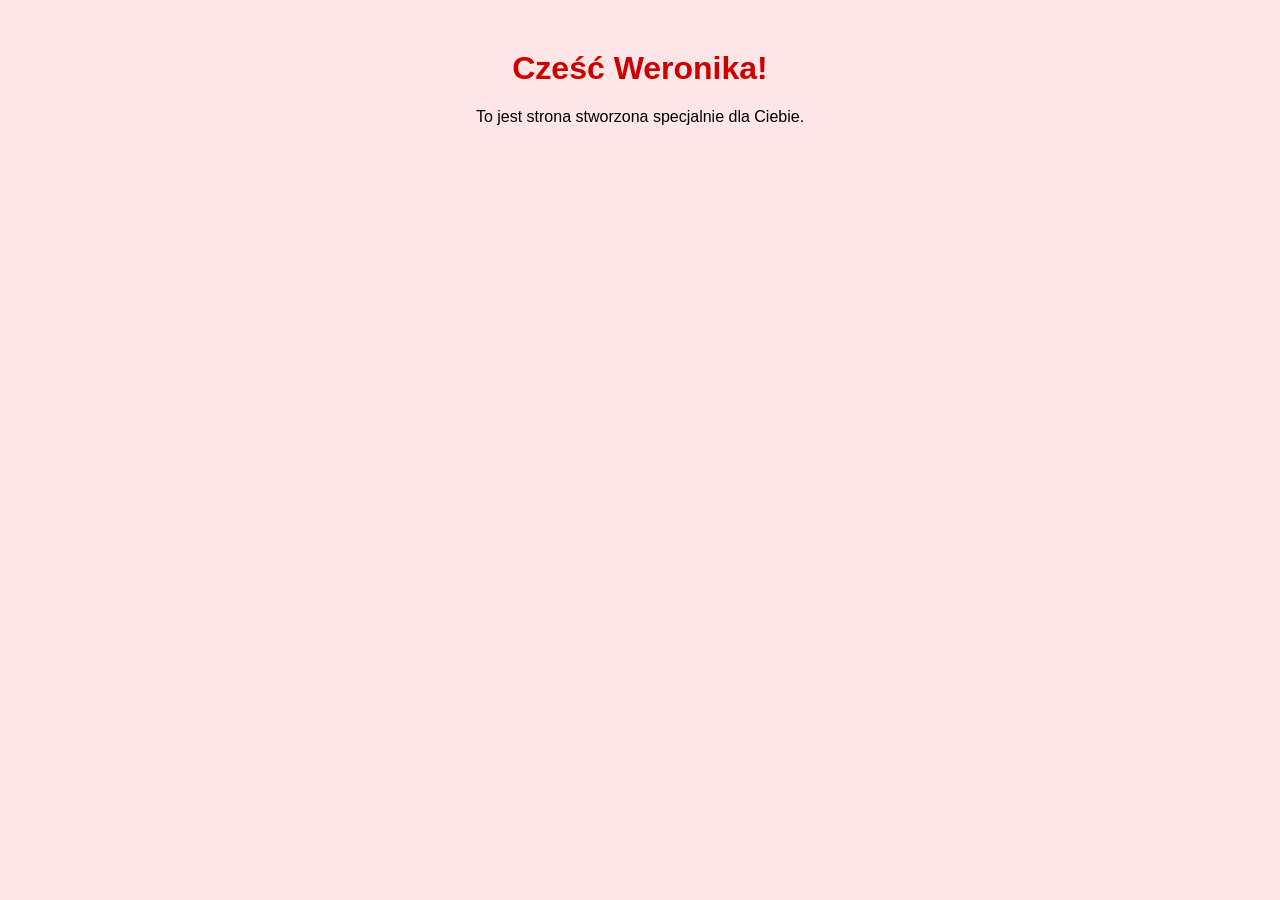
==== index.html @ b0046755 "ierwsza wersja strony dla Weroniki" ====
<!DOCTYPE html>
<html lang="pl">
<head>
    <meta charset="UTF-8">
    <title>Dla Weroniki ❤️</title>
    <style>
        body {
            font-family: Arial, sans-serif;
            text-align: center;
            background-color: #ffe6e6;
            margin-top: 50px;
        }
        h1 {
            color: #cc0000;
        }
    </style>
</head>
<body>
    <h1>Cześć Weronika!</h1>
    <p>To jest strona stworzona specjalnie dla Ciebie.</p>
</body>
</html>
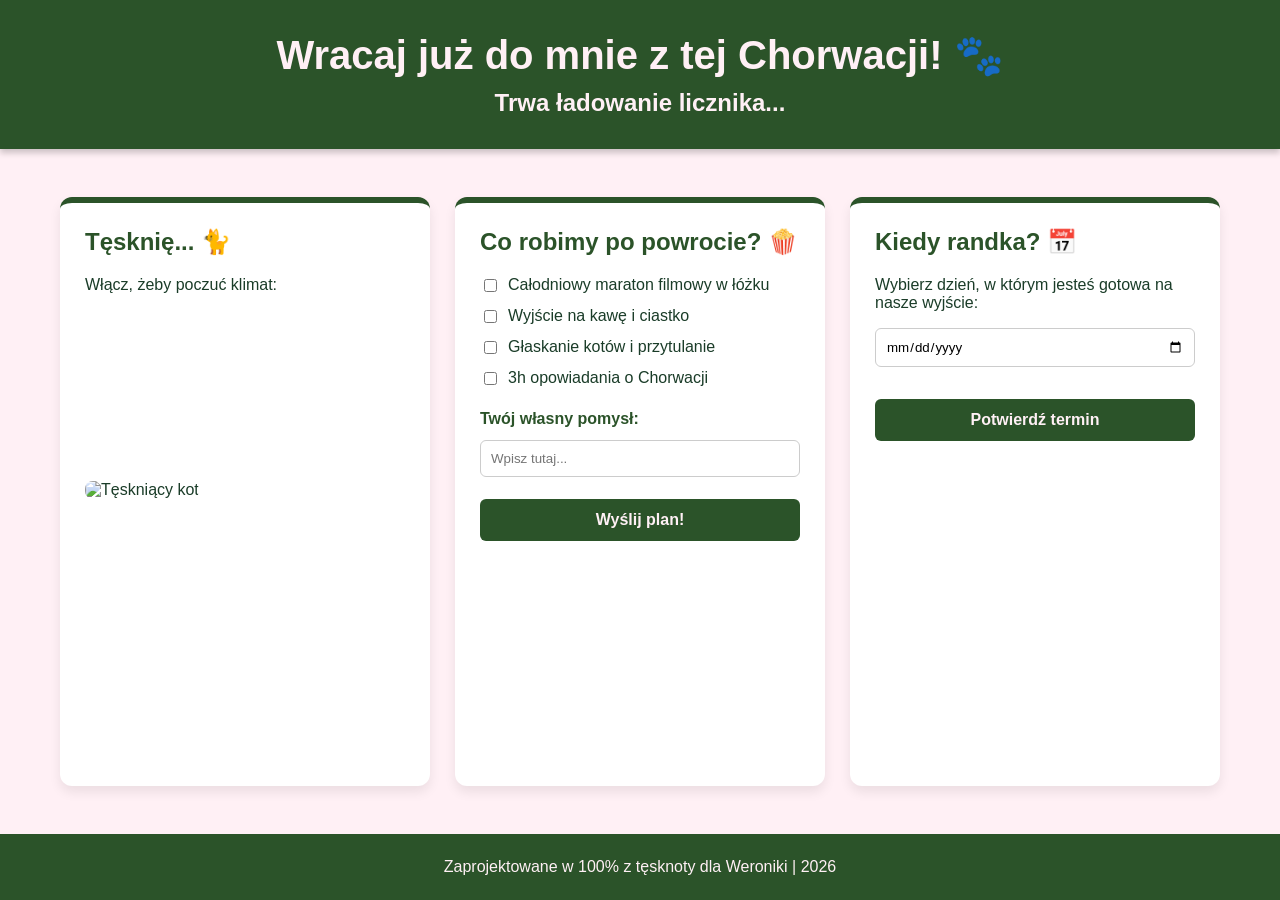
==== commit 86a9b33c: "druga wersja strony" ====
--- a/index.html
+++ b/index.html
@@ -2,21 +2,187 @@
 <html lang="pl">
 <head>
     <meta charset="UTF-8">
+    <meta name="viewport" content="width=device-width, initial-scale=1.0">
     <title>Dla Weroniki ❤️</title>
     <style>
+        /* Styl ogólny strony */
         body {
-            font-family: Arial, sans-serif;
+            font-family: 'Segoe UI', Tahoma, Geneva, Verdana, sans-serif;
+            background-color: #fff0f5; /* Delikatny, pastelowy róż */
+            color: #1a3c28; /* Ciemna zieleń dla tekstu */
+            margin: 0;
+            padding: 0;
+            display: flex;
+            flex-direction: column;
+            min-height: 100vh;
+        }
+
+        /* Nagłówek (Header) */
+        header {
+            background-color: #2b5329; /* Butelkowa zieleń */
+            color: #fff0f5;
             text-align: center;
-            background-color: #ffe6e6;
-            margin-top: 50px;
+            padding: 2rem;
+            box-shadow: 0 4px 6px rgba(0,0,0,0.2);
         }
-        h1 {
-            color: #cc0000;
+        h1 { margin: 0; font-size: 2.5rem; }
+        #countdown { font-size: 1.5rem; margin-top: 10px; font-weight: bold; }
+        
+        /* Kontener na 3 kolumny */
+        main {
+            display: flex;
+            flex-wrap: wrap; /* Pozwala kolumnom zejść niżej na telefonach */
+            justify-content: center;
+            gap: 25px;
+            padding: 3rem 1rem;
+            flex: 1;
+        }
+        
+        /* Wygląd pojedynczej kolumny (Section) */
+        section {
+            background-color: white;
+            border-top: 6px solid #2b5329; /* Akcent z butelkowej zieleni */
+            border-radius: 12px;
+            padding: 25px;
+            width: 320px;
+            box-shadow: 0 6px 12px rgba(0,0,0,0.08);
+        }
+        h2 { color: #2b5329; font-size: 1.5rem; margin-top: 0;}
+        
+        /* Grafika i formularze */
+        .cat-gif {
+            width: 100%;
+            border-radius: 8px;
+            margin-top: 15px;
+        }
+        form { display: flex; flex-direction: column; gap: 12px; }
+        .checkbox-group { display: flex; align-items: center; gap: 8px; }
+        
+        input[type="text"], input[type="date"] {
+            padding: 10px;
+            border: 1px solid #ccc;
+            border-radius: 6px;
+            font-family: inherit;
+        }
+        
+        button {
+            background-color: #2b5329;
+            color: #fff0f5;
+            border: none;
+            padding: 12px;
+            border-radius: 6px;
+            cursor: pointer;
+            font-weight: bold;
+            font-size: 1rem;
+            transition: background-color 0.3s;
+            margin-top: 10px;
+        }
+        button:hover { background-color: #1e3a1d; } /* Ciemniejsza zieleń po najechaniu */
+        
+        /* Stopka (Footer) */
+        footer {
+            text-align: center;
+            padding: 1.5rem;
+            background-color: #2b5329;
+            color: #fff0f5;
+            margin-top: auto;
         }
     </style>
 </head>
 <body>
-    <h1>Cześć Weronika!</h1>
-    <p>To jest strona stworzona specjalnie dla Ciebie.</p>
+
+<!-- WSTĘP -->
+<header>
+    <h1>Wracaj już do mnie z tej Chorwacji! 🐾</h1>
+    <div id="countdown">Trwa ładowanie licznika...</div>
+</header>
+
+<!-- GŁÓWNA TREŚĆ -->
+<main>
+    
+    <!-- Kolumna 1: Piosenka i Koty -->
+    <section>
+        <h2>Tęsknię... 🐈</h2>
+        <p>Włącz, żeby poczuć klimat:</p>
+        
+        <!-- Odtwarzacz Spotify (Przykład, działa od razu!) -->
+        <iframe style="border-radius:12px" src="https://open.spotify.com/embed/track/3Zwu2K0Qa5sT6teCCHPShP?utm_source=generator" width="100%" height="152" frameBorder="0" allowfullscreen="" allow="autoplay; clipboard-write; encrypted-media; fullscreen; picture-in-picture" loading="lazy"></iframe>
+        
+        <!-- GIF z kotem -->
+        <img src="https://media.giphy.com/media/VbnUQpnihPSIgIXuZv/giphy.gif" alt="Tęskniący kot" class="cat-gif">
+    </section>
+
+    <!-- Kolumna 2: Formularz planów -->
+    <section>
+        <h2>Co robimy po powrocie? 🍿</h2>
+        <form>
+            <div class="checkbox-group">
+                <input type="checkbox" id="opcja1">
+                <label for="opcja1">Całodniowy maraton filmowy w łóżku</label>
+            </div>
+            <div class="checkbox-group">
+                <input type="checkbox" id="opcja2">
+                <label for="opcja2">Wyjście na kawę i ciastko</label>
+            </div>
+            <div class="checkbox-group">
+                <input type="checkbox" id="opcja3">
+                <label for="opcja3">Głaskanie kotów i przytulanie</label>
+            </div>
+            <div class="checkbox-group">
+                <input type="checkbox" id="opcja4">
+                <label for="opcja4">3h opowiadania o Chorwacji</label>
+            </div>
+            
+            <label for="custom" style="margin-top: 10px; font-weight:bold; color: #2b5329;">Twój własny pomysł:</label>
+            <input type="text" id="custom" placeholder="Wpisz tutaj...">
+            
+            <button type="button" onclick="alert('Plany zostały zaakceptowane! ❤️')">Wyślij plan!</button>
+        </form>
+    </section>
+
+    <!-- Kolumna 3: Kalendarz -->
+    <section>
+        <h2>Kiedy randka? 📅</h2>
+        <p>Wybierz dzień, w którym jesteś gotowa na nasze wyjście:</p>
+        <form>
+            <input type="date" id="randka" style="width: 100%; box-sizing: border-box; margin-bottom: 10px;">
+            <button type="button" onclick="alert('Zapisane w moim kalendarzu! 🥰')">Potwierdź termin</button>
+        </form>
+    </section>
+    
+</main>
+
+<!-- STOPKA -->
+<footer>
+    Zaprojektowane w 100% z tęsknoty dla Weroniki | 2026
+</footer>
+
+<!-- SKRYPT DO ODLICZANIA CZASU -->
+<script>
+    // Ustawienie daty powrotu: 15 lipca 2026, godzina 12:00 (możesz zmienić godzinę)
+    const returnDate = new Date("Jul 15, 2026 12:00:00").getTime();
+
+    // Funkcja aktualizująca odliczanie co sekundę
+    const timer = setInterval(function() {
+        const now = new Date().getTime();
+        const distance = returnDate - now;
+
+        // Obliczenia matematyczne dla dni, godzin, minut i sekund
+        const days = Math.floor(distance / (1000 * 60 * 60 * 24));
+        const hours = Math.floor((distance % (1000 * 60 * 60 * 24)) / (1000 * 60 * 60));
+        const minutes = Math.floor((distance % (1000 * 60 * 60)) / (1000 * 60));
+        const seconds = Math.floor((distance % (1000 * 60)) / 1000);
+
+        // Jeśli czas minął
+        if (distance < 0) {
+            clearInterval(timer);
+            document.getElementById("countdown").innerHTML = "Weronika jest już w domu! 🎉";
+        } else {
+            // Wypisanie wyniku na ekranie
+            document.getElementById("countdown").innerHTML = "Do powrotu: " + days + " dni " + hours + " godz " + minutes + " min " + seconds + " sek";
+        }
+    }, 1000);
+</script>
+
 </body>
 </html>
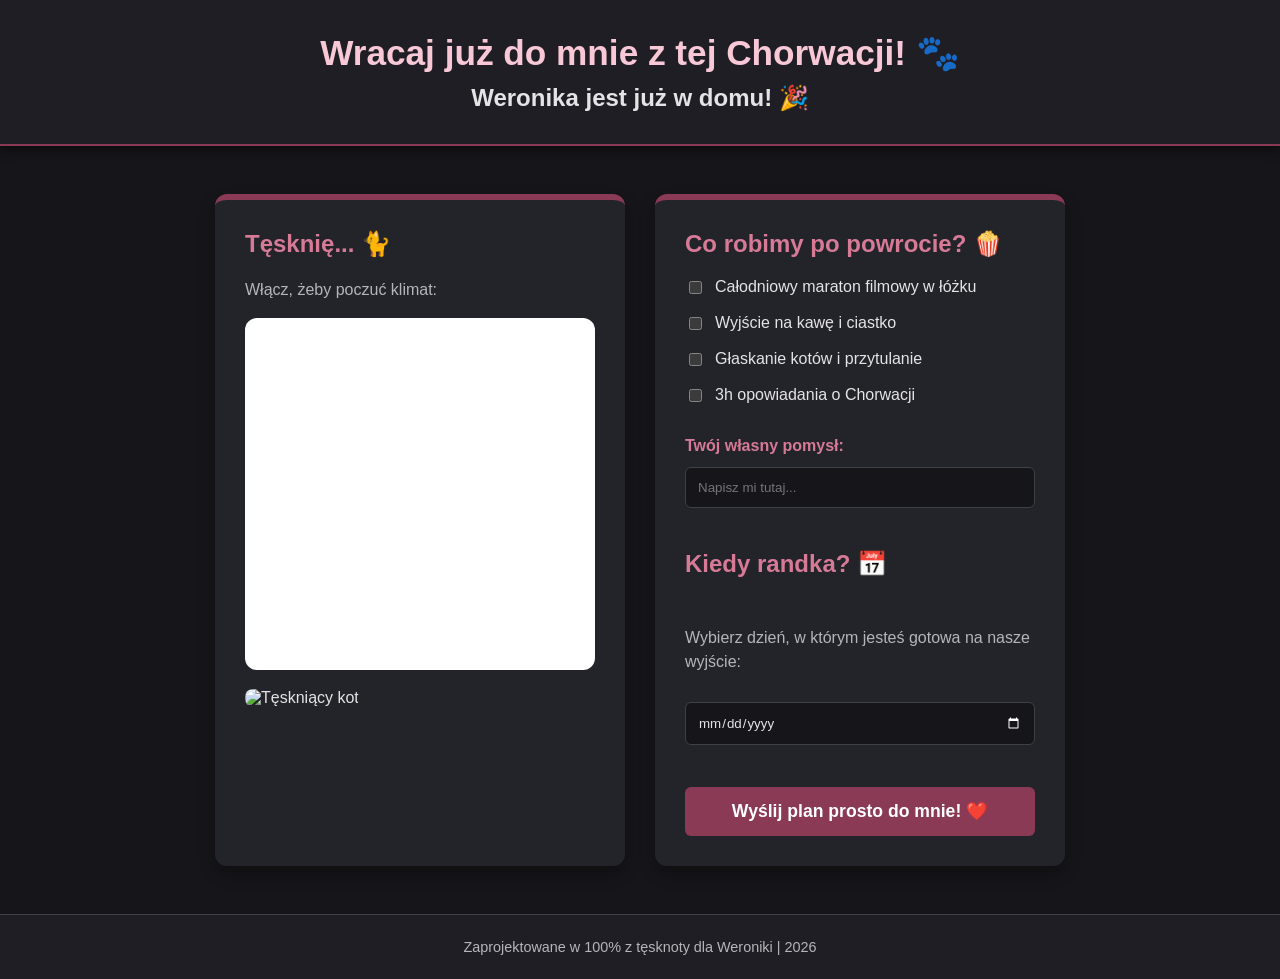
==== commit a291c6f2: "trzecia wersja strony" ====
--- a/index.html
+++ b/index.html
@@ -4,185 +4,69 @@
     <meta charset="UTF-8">
     <meta name="viewport" content="width=device-width, initial-scale=1.0">
     <title>Dla Weroniki ❤️</title>
-    <style>
-        /* Styl ogólny strony */
-        body {
-            font-family: 'Segoe UI', Tahoma, Geneva, Verdana, sans-serif;
-            background-color: #fff0f5; /* Delikatny, pastelowy róż */
-            color: #1a3c28; /* Ciemna zieleń dla tekstu */
-            margin: 0;
-            padding: 0;
-            display: flex;
-            flex-direction: column;
-            min-height: 100vh;
-        }
-
-        /* Nagłówek (Header) */
-        header {
-            background-color: #2b5329; /* Butelkowa zieleń */
-            color: #fff0f5;
-            text-align: center;
-            padding: 2rem;
-            box-shadow: 0 4px 6px rgba(0,0,0,0.2);
-        }
-        h1 { margin: 0; font-size: 2.5rem; }
-        #countdown { font-size: 1.5rem; margin-top: 10px; font-weight: bold; }
-        
-        /* Kontener na 3 kolumny */
-        main {
-            display: flex;
-            flex-wrap: wrap; /* Pozwala kolumnom zejść niżej na telefonach */
-            justify-content: center;
-            gap: 25px;
-            padding: 3rem 1rem;
-            flex: 1;
-        }
-        
-        /* Wygląd pojedynczej kolumny (Section) */
-        section {
-            background-color: white;
-            border-top: 6px solid #2b5329; /* Akcent z butelkowej zieleni */
-            border-radius: 12px;
-            padding: 25px;
-            width: 320px;
-            box-shadow: 0 6px 12px rgba(0,0,0,0.08);
-        }
-        h2 { color: #2b5329; font-size: 1.5rem; margin-top: 0;}
-        
-        /* Grafika i formularze */
-        .cat-gif {
-            width: 100%;
-            border-radius: 8px;
-            margin-top: 15px;
-        }
-        form { display: flex; flex-direction: column; gap: 12px; }
-        .checkbox-group { display: flex; align-items: center; gap: 8px; }
-        
-        input[type="text"], input[type="date"] {
-            padding: 10px;
-            border: 1px solid #ccc;
-            border-radius: 6px;
-            font-family: inherit;
-        }
-        
-        button {
-            background-color: #2b5329;
-            color: #fff0f5;
-            border: none;
-            padding: 12px;
-            border-radius: 6px;
-            cursor: pointer;
-            font-weight: bold;
-            font-size: 1rem;
-            transition: background-color 0.3s;
-            margin-top: 10px;
-        }
-        button:hover { background-color: #1e3a1d; } /* Ciemniejsza zieleń po najechaniu */
-        
-        /* Stopka (Footer) */
-        footer {
-            text-align: center;
-            padding: 1.5rem;
-            background-color: #2b5329;
-            color: #fff0f5;
-            margin-top: auto;
-        }
-    </style>
+    <link rel="stylesheet" href="style.css">
 </head>
 <body>
 
-<!-- WSTĘP -->
 <header>
     <h1>Wracaj już do mnie z tej Chorwacji! 🐾</h1>
     <div id="countdown">Trwa ładowanie licznika...</div>
 </header>
 
-<!-- GŁÓWNA TREŚĆ -->
 <main>
     
     <!-- Kolumna 1: Piosenka i Koty -->
-    <section>
+    <section class="card">
         <h2>Tęsknię... 🐈</h2>
         <p>Włącz, żeby poczuć klimat:</p>
-        
-        <!-- Odtwarzacz Spotify (Przykład, działa od razu!) -->
-        <iframe style="border-radius:12px" src="https://open.spotify.com/embed/track/3Zwu2K0Qa5sT6teCCHPShP?utm_source=generator" width="100%" height="152" frameBorder="0" allowfullscreen="" allow="autoplay; clipboard-write; encrypted-media; fullscreen; picture-in-picture" loading="lazy"></iframe>
-        
-        <!-- GIF z kotem -->
+        <iframe data-testid="embed-iframe" style="border-radius:12px" src="https://open.spotify.com/embed/track/0q6LuUqGLUiCPP1cbdwFs3?utm_source=generator&theme=0&si=2afd0f6986344c82" width="100%" height="352" frameBorder="0" allowfullscreen="" allow="autoplay; clipboard-write; encrypted-media; fullscreen; picture-in-picture" loading="lazy"></iframe>
         <img src="https://media.giphy.com/media/VbnUQpnihPSIgIXuZv/giphy.gif" alt="Tęskniący kot" class="cat-gif">
     </section>
 
-    <!-- Kolumna 2: Formularz planów -->
-    <section>
+    <!-- Kolumna 2: POŁĄCZONY FORMULARZ I KALENDARZ -->
+    <section class="card form-column">
         <h2>Co robimy po powrocie? 🍿</h2>
-        <form>
+        
+        <!-- Dodaliśmy id="randka-form", żeby obsłużyć to skryptem w tle -->
+        <form id="randka-form" action="https://formspree.io/f/mgojdwrv" method="POST">
+            
             <div class="checkbox-group">
-                <input type="checkbox" id="opcja1">
+                <input type="checkbox" id="opcja1" name="Wybrane plany" value="Maraton filmowy">
                 <label for="opcja1">Całodniowy maraton filmowy w łóżku</label>
             </div>
             <div class="checkbox-group">
-                <input type="checkbox" id="opcja2">
+                <input type="checkbox" id="opcja2" name="Wybrane plany" value="Kawa i ciastko">
                 <label for="opcja2">Wyjście na kawę i ciastko</label>
             </div>
             <div class="checkbox-group">
-                <input type="checkbox" id="opcja3">
+                <input type="checkbox" id="opcja3" name="Wybrane plany" value="Głaskanie kotów">
                 <label for="opcja3">Głaskanie kotów i przytulanie</label>
             </div>
             <div class="checkbox-group">
-                <input type="checkbox" id="opcja4">
+                <input type="checkbox" id="opcja4" name="Wybrane plany" value="Opowiadanie o Chorwacji">
                 <label for="opcja4">3h opowiadania o Chorwacji</label>
             </div>
             
-            <label for="custom" style="margin-top: 10px; font-weight:bold; color: #2b5329;">Twój własny pomysł:</label>
-            <input type="text" id="custom" placeholder="Wpisz tutaj...">
+            <label for="custom" class="form-label">Twój własny pomysł:</label>
+            <input type="text" id="custom" name="Własny pomysł" placeholder="Napisz mi tutaj...">
             
-            <button type="button" onclick="alert('Plany zostały zaakceptowane! ❤️')">Wyślij plan!</button>
-        </form>
-    </section>
-
-    <!-- Kolumna 3: Kalendarz -->
-    <section>
-        <h2>Kiedy randka? 📅</h2>
-        <p>Wybierz dzień, w którym jesteś gotowa na nasze wyjście:</p>
-        <form>
-            <input type="date" id="randka" style="width: 100%; box-sizing: border-box; margin-bottom: 10px;">
-            <button type="button" onclick="alert('Zapisane w moim kalendarzu! 🥰')">Potwierdź termin</button>
+            <!-- Sekcja Kalendarza w tym samym formularzu -->
+            <h2 style="margin-top: 30px;">Kiedy randka? 📅</h2>
+            <p>Wybierz dzień, w którym jesteś gotowa na nasze wyjście:</p>
+            
+            <input type="date" id="randka" name="Wybrana data randki" style="width: 100%; box-sizing: border-box; margin-bottom: 20px;" required>
+            
+            <button type="submit">Wyślij plan prosto do mnie! ❤️</button>
         </form>
     </section>
     
 </main>
 
-<!-- STOPKA -->
 <footer>
     Zaprojektowane w 100% z tęsknoty dla Weroniki | 2026
 </footer>
 
-<!-- SKRYPT DO ODLICZANIA CZASU -->
-<script>
-    // Ustawienie daty powrotu: 15 lipca 2026, godzina 12:00 (możesz zmienić godzinę)
-    const returnDate = new Date("Jul 15, 2026 12:00:00").getTime();
-
-    // Funkcja aktualizująca odliczanie co sekundę
-    const timer = setInterval(function() {
-        const now = new Date().getTime();
-        const distance = returnDate - now;
-
-        // Obliczenia matematyczne dla dni, godzin, minut i sekund
-        const days = Math.floor(distance / (1000 * 60 * 60 * 24));
-        const hours = Math.floor((distance % (1000 * 60 * 60 * 24)) / (1000 * 60 * 60));
-        const minutes = Math.floor((distance % (1000 * 60 * 60)) / (1000 * 60));
-        const seconds = Math.floor((distance % (1000 * 60)) / 1000);
-
-        // Jeśli czas minął
-        if (distance < 0) {
-            clearInterval(timer);
-            document.getElementById("countdown").innerHTML = "Weronika jest już w domu! 🎉";
-        } else {
-            // Wypisanie wyniku na ekranie
-            document.getElementById("countdown").innerHTML = "Do powrotu: " + days + " dni " + hours + " godz " + minutes + " min " + seconds + " sek";
-        }
-    }, 1000);
-</script>
+<script src="script.js"></script>
 
 </body>
 </html>
--- a/style.css
+++ b/style.css
@@ -0,0 +1,97 @@
+/* Styl ogólny strony - Ciemny motyw */
+body {
+    font-family: 'Segoe UI', Tahoma, Geneva, Verdana, sans-serif;
+    background-color: #16161a; /* Bardzo ciemny szary/grafit */
+    color: #e4e4e6; /* Jasnoszary tekst, żeby nie raził po oczach jak czysty biały */
+    margin: 0;
+    padding: 0;
+    display: flex;
+    flex-direction: column;
+    min-height: 100vh;
+    color-scheme: dark; /* Wymusza ciemny wygląd kalendarza */
+}
+
+/* Nagłówek (Header) */
+header {
+    background-color: #1e1e24; 
+    color: #f8c8d6; /* Delikatny różowy tekst */
+    text-align: center;
+    padding: 2rem;
+    border-bottom: 2px solid #8a3a54; /* Akcent w kolorze zgaszonego różu/rubinu */
+    box-shadow: 0 4px 10px rgba(0,0,0,0.5);
+}
+h1 { margin: 0; font-size: 2.2rem; }
+#countdown { font-size: 1.5rem; margin-top: 10px; font-weight: bold; color: #e4e4e6; }
+
+/* Kontener główny */
+main {
+    display: flex;
+    flex-wrap: wrap; 
+    justify-content: center;
+    gap: 30px;
+    padding: 3rem 1rem;
+    flex: 1;
+}
+
+/* Wygląd kart */
+.card {
+    background-color: #23232a; /* Odrobinę jaśniejsze tło dla kart */
+    border-top: 6px solid #8a3a54; /* Akcent - rubinowy róż */
+    border-radius: 12px;
+    padding: 30px;
+    width: 350px;
+    box-shadow: 0 8px 16px rgba(0,0,0,0.3);
+}
+h2 { color: #d67a96; font-size: 1.5rem; margin-top: 0;} /* Jasniejszy róż dla nagłówków */
+p { color: #b5b5ba; line-height: 1.5; }
+
+/* Formularze i elementy interaktywne */
+.cat-gif {
+    width: 100%;
+    border-radius: 8px;
+    margin-top: 15px;
+}
+form { display: flex; flex-direction: column; gap: 12px; }
+.checkbox-group { display: flex; align-items: center; gap: 10px; margin-bottom: 5px; }
+
+.form-label { margin-top: 15px; font-weight:bold; color: #d67a96; }
+
+input[type="text"], input[type="date"] {
+    background-color: #16161a;
+    color: #e4e4e6;
+    padding: 12px;
+    border: 1px solid #3f3f46;
+    border-radius: 6px;
+    font-family: inherit;
+    transition: border-color 0.3s;
+}
+input[type="text"]:focus, input[type="date"]:focus {
+    outline: none;
+    border-color: #8a3a54;
+}
+
+button {
+    background-color: #8a3a54; /* Zgaszony róż / rubin */
+    color: #fff;
+    border: none;
+    padding: 14px;
+    border-radius: 6px;
+    cursor: pointer;
+    font-weight: bold;
+    font-size: 1.1rem;
+    transition: background-color 0.3s, transform 0.1s;
+    margin-top: 10px;
+}
+button:hover { background-color: #702f44; }
+button:active { transform: scale(0.98); }
+
+/* Stopka (Footer) */
+footer {
+    text-align: center;
+    padding: 1.5rem;
+    background-color: #1e1e24;
+    color: #b5b5ba;
+    margin-top: auto;
+    font-size: 0.9rem;
+    border-top: 1px solid #3f3f46;
+}
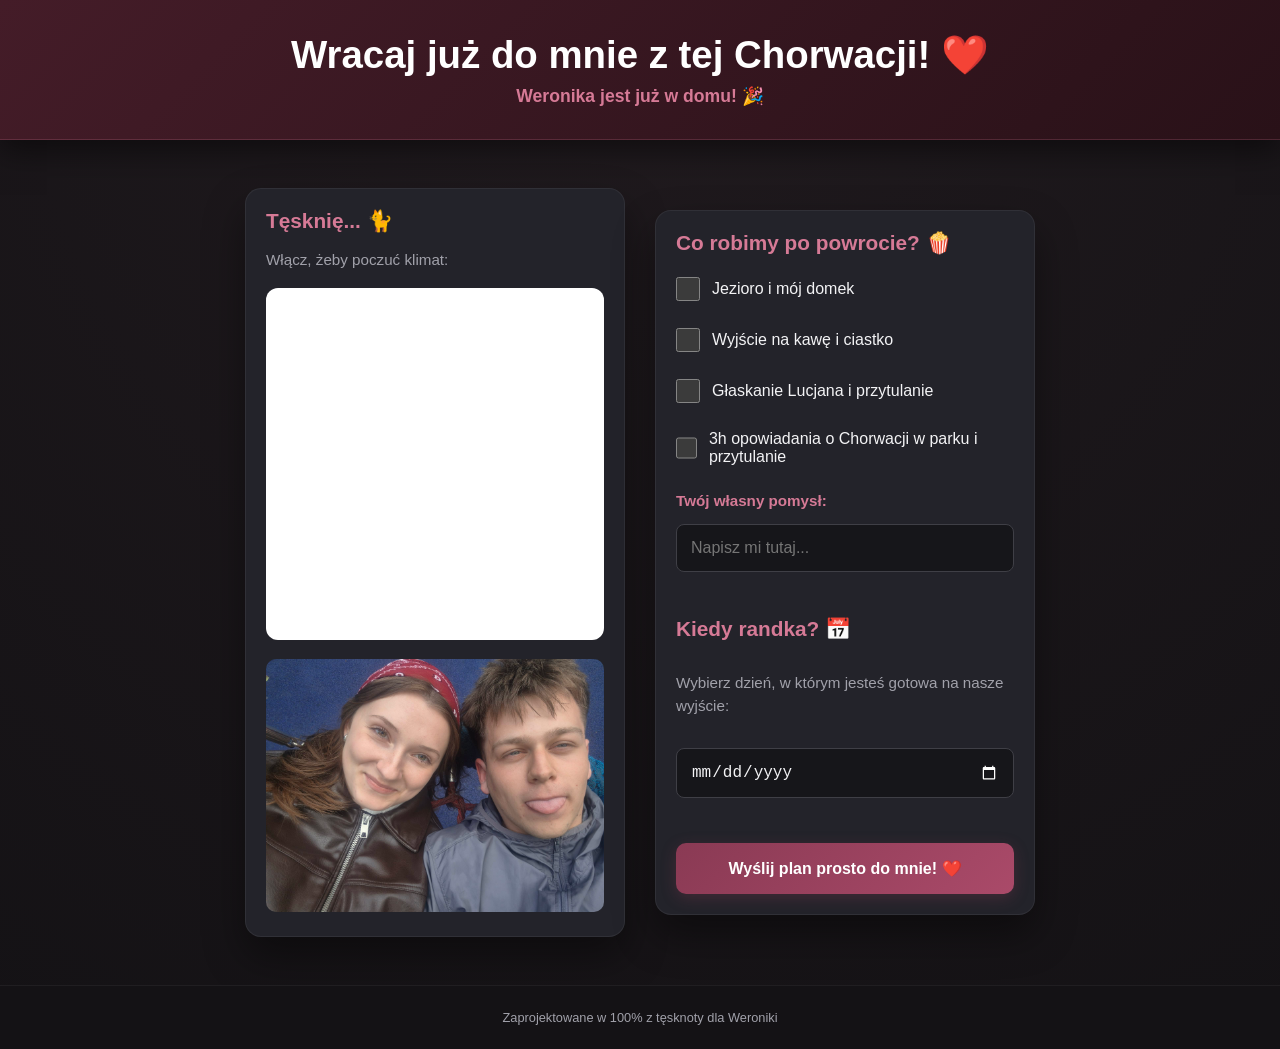
==== commit 12bbd1f4: "drobne poprawki" ====
--- a/index.html
+++ b/index.html
@@ -9,48 +9,44 @@
 <body>
 
 <header>
-    <h1>Wracaj już do mnie z tej Chorwacji! 🐾</h1>
+    <h1>Wracaj już do mnie z tej Chorwacji! ❤️</h1>
     <div id="countdown">Trwa ładowanie licznika...</div>
 </header>
 
 <main>
     
-    <!-- Kolumna 1: Piosenka i Koty -->
     <section class="card">
         <h2>Tęsknię... 🐈</h2>
         <p>Włącz, żeby poczuć klimat:</p>
         <iframe data-testid="embed-iframe" style="border-radius:12px" src="https://open.spotify.com/embed/track/0q6LuUqGLUiCPP1cbdwFs3?utm_source=generator&theme=0&si=2afd0f6986344c82" width="100%" height="352" frameBorder="0" allowfullscreen="" allow="autoplay; clipboard-write; encrypted-media; fullscreen; picture-in-picture" loading="lazy"></iframe>
-        <img src="https://media.giphy.com/media/VbnUQpnihPSIgIXuZv/giphy.gif" alt="Tęskniący kot" class="cat-gif">
+        <img src="1.jpg" alt="photo" class="cat-gif">
     </section>
 
-    <!-- Kolumna 2: POŁĄCZONY FORMULARZ I KALENDARZ -->
     <section class="card form-column">
         <h2>Co robimy po powrocie? 🍿</h2>
         
-        <!-- Dodaliśmy id="randka-form", żeby obsłużyć to skryptem w tle -->
         <form id="randka-form" action="https://formspree.io/f/mgojdwrv" method="POST">
             
             <div class="checkbox-group">
-                <input type="checkbox" id="opcja1" name="Wybrane plany" value="Maraton filmowy">
-                <label for="opcja1">Całodniowy maraton filmowy w łóżku</label>
+                <input type="checkbox" id="opcja1" name="Wybrane plany" value="Jezioro">
+                <label for="opcja1">Jezioro i mój domek</label>
             </div>
             <div class="checkbox-group">
                 <input type="checkbox" id="opcja2" name="Wybrane plany" value="Kawa i ciastko">
                 <label for="opcja2">Wyjście na kawę i ciastko</label>
             </div>
             <div class="checkbox-group">
-                <input type="checkbox" id="opcja3" name="Wybrane plany" value="Głaskanie kotów">
-                <label for="opcja3">Głaskanie kotów i przytulanie</label>
+                <input type="checkbox" id="opcja3" name="Wybrane plany" value="Głaskanie Lucka">
+                <label for="opcja3">Głaskanie Lucjana i przytulanie</label>
             </div>
             <div class="checkbox-group">
                 <input type="checkbox" id="opcja4" name="Wybrane plany" value="Opowiadanie o Chorwacji">
-                <label for="opcja4">3h opowiadania o Chorwacji</label>
+                <label for="opcja4">3h opowiadania o Chorwacji w parku i przytulanie</label>
             </div>
             
             <label for="custom" class="form-label">Twój własny pomysł:</label>
             <input type="text" id="custom" name="Własny pomysł" placeholder="Napisz mi tutaj...">
             
-            <!-- Sekcja Kalendarza w tym samym formularzu -->
             <h2 style="margin-top: 30px;">Kiedy randka? 📅</h2>
             <p>Wybierz dzień, w którym jesteś gotowa na nasze wyjście:</p>
             
@@ -63,7 +59,7 @@
 </main>
 
 <footer>
-    Zaprojektowane w 100% z tęsknoty dla Weroniki | 2026
+    Zaprojektowane w 100% z tęsknoty dla Weroniki
 </footer>
 
 <script src="script.js"></script>
--- a/style.css
+++ b/style.css
@@ -1,97 +1,183 @@
-/* Styl ogólny strony - Ciemny motyw */
-body {
-    font-family: 'Segoe UI', Tahoma, Geneva, Verdana, sans-serif;
-    background-color: #16161a; /* Bardzo ciemny szary/grafit */
-    color: #e4e4e6; /* Jasnoszary tekst, żeby nie raził po oczach jak czysty biały */
+/* Zmienne projektowe - Głębokie, ciemne barwy */
+:root {
+    --bg-gradient: radial-gradient(circle at 50% 0%, #201a1e 0%, #141215 100%);
+    --header-gradient: linear-gradient(135deg, #441c28 0%, #291118 100%);
+    --accent-color: #d67a96;
+    --text-main: #f3f3f5;
+    --text-muted: #a1a1aa;
+    --card-bg: #23232a;
+    --card-border: rgba(255, 255, 255, 0.06);
+}
+
+* {
+    box-sizing: border-box;
     margin: 0;
     padding: 0;
+}
+
+body {
+    /* Standardowe, systemowe fonty - bezpieczne i czytelne na każdym telefonie */
+    font-family: -apple-system, BlinkMacSystemFont, "Segoe UI", Roboto, Helvetica, Arial, sans-serif;
+    background: var(--bg-gradient);
+    color: var(--text-main);
+    min-height: 100vh;
     display: flex;
     flex-direction: column;
-    min-height: 100vh;
-    color-scheme: dark; /* Wymusza ciemny wygląd kalendarza */
+    color-scheme: dark;
 }
 
-/* Nagłówek (Header) */
+/* --- NAGŁÓWEK (HEADER) --- */
 header {
-    background-color: #1e1e24; 
-    color: #f8c8d6; /* Delikatny różowy tekst */
+    background: var(--header-gradient);
     text-align: center;
-    padding: 2rem;
-    border-bottom: 2px solid #8a3a54; /* Akcent w kolorze zgaszonego różu/rubinu */
-    box-shadow: 0 4px 10px rgba(0,0,0,0.5);
+    padding: 2rem 1rem; /* Mniejszy padding, idealny na wąskie ekrany */
+    border-bottom: 1px solid rgba(214, 122, 150, 0.2);
+    box-shadow: 0 10px 30px rgba(0, 0, 0, 0.5); /* Mocny, głęboki cień */
 }
-h1 { margin: 0; font-size: 2.2rem; }
-#countdown { font-size: 1.5rem; margin-top: 10px; font-weight: bold; color: #e4e4e6; }
 
-/* Kontener główny */
+header h1 {
+    font-size: 1.8rem; /* Rozmiar idealnie dopasowany do smartfona */
+    color: #fff;
+    font-weight: 700;
+    margin-bottom: 0.5rem;
+}
+
+#countdown {
+    font-size: 1.1rem;
+    font-weight: 700;
+    color: var(--accent-color);
+    margin-top: 0.5rem;
+}
+
+/* --- KONTENER GŁÓWNY (Zoptymalizowany pod telefon) --- */
 main {
     display: flex;
-    flex-wrap: wrap; 
-    justify-content: center;
-    gap: 30px;
-    padding: 3rem 1rem;
+    flex-direction: column; /* Układ pionowy - karta pod kartą na telefonie */
+    align-items: center;
+    gap: 20px; /* Zwarte odstępy, żeby nie trzeba było przewijać w nieskończoność */
+    padding: 1.5rem 1rem;
     flex: 1;
+    width: 100%;
 }
 
-/* Wygląd kart */
+/* --- KARTY (Płaskie, z zachowaniem cieni) --- */
 .card {
-    background-color: #23232a; /* Odrobinę jaśniejsze tło dla kart */
-    border-top: 6px solid #8a3a54; /* Akcent - rubinowy róż */
-    border-radius: 12px;
-    padding: 30px;
-    width: 350px;
-    box-shadow: 0 8px 16px rgba(0,0,0,0.3);
+    background: var(--card-bg);
+    border: 1px solid var(--card-border);
+    border-radius: 16px;
+    padding: 20px; /* Mniejsze marginesy wewnętrzne, żeby treść mieściła się na ekranie */
+    width: 100%; /* Karta zajmuje całą szerokość ekranu telefonu */
+    max-width: 100%;
+    box-shadow: 0 20px 40px rgba(0, 0, 0, 0.4); /* Pozostawiony fajny, przestrzenny cień */
 }
-h2 { color: #d67a96; font-size: 1.5rem; margin-top: 0;} /* Jasniejszy róż dla nagłówków */
-p { color: #b5b5ba; line-height: 1.5; }
 
-/* Formularze i elementy interaktywne */
+h2 {
+    color: var(--accent-color);
+    font-size: 1.3rem;
+    font-weight: 600;
+    margin-bottom: 1rem;
+}
+
+p {
+    color: var(--text-muted);
+    font-size: 0.95rem;
+    line-height: 1.5;
+    margin-bottom: 1rem;
+}
+
+/* --- FORMULARZ I POLA INTERAKTYWNE --- */
+form {
+    display: flex;
+    flex-direction: column;
+    gap: 15px;
+}
+
+.checkbox-group {
+    display: flex;
+    align-items: center;
+    gap: 12px;
+    padding: 6px 0;
+}
+
+/* Duże, natywne checkboxy - łatwe do kliknięcia kciukiem */
+input[type="checkbox"] {
+    width: 24px;
+    height: 24px;
+    accent-color: var(--accent-color);
+    cursor: pointer;
+}
+
+.checkbox-group label {
+    font-size: 1rem;
+    color: var(--text-main);
+}
+
+.form-label {
+    font-weight: 600;
+    font-size: 0.95rem;
+    color: var(--accent-color);
+    margin-top: 5px;
+}
+
+/* Pola tekstowe i kalendarz zoptymalizowane pod dotyk */
+input[type="text"], input[type="date"] {
+    background-color: #16161a;
+    color: var(--text-main);
+    padding: 14px; /* Większy obszar kliknięcia */
+    border: 1px solid #3f3f46;
+    border-radius: 8px;
+    /* Rozmiar 1rem/16px zapobiega automatycznemu przybliżaniu ekranu (auto-zoom) na iPhone'ach */
+    font-size: 1rem; 
+    width: 100%;
+}
+
+/* --- PRZYCISK (Wygodny dla kciuka) --- */
+button {
+    background: linear-gradient(135deg, #8a3a54 0%, #aa4a69 100%);
+    color: #fff;
+    border: none;
+    padding: 16px;
+    border-radius: 10px;
+    font-weight: 700;
+    font-size: 1rem;
+    margin-top: 10px;
+    width: 100%; /* Przycisk na całą szerokość karty, ułatwia wysyłanie na telefonie */
+    box-shadow: 0 4px 15px rgba(138, 58, 84, 0.3);
+}
+
+/* --- MULTIMEDIA --- */
 .cat-gif {
     width: 100%;
-    border-radius: 8px;
+    border-radius: 10px;
     margin-top: 15px;
 }
-form { display: flex; flex-direction: column; gap: 12px; }
-.checkbox-group { display: flex; align-items: center; gap: 10px; margin-bottom: 5px; }
 
-.form-label { margin-top: 15px; font-weight:bold; color: #d67a96; }
-
-input[type="text"], input[type="date"] {
-    background-color: #16161a;
-    color: #e4e4e6;
-    padding: 12px;
-    border: 1px solid #3f3f46;
-    border-radius: 6px;
-    font-family: inherit;
-    transition: border-color 0.3s;
-}
-input[type="text"]:focus, input[type="date"]:focus {
-    outline: none;
-    border-color: #8a3a54;
+/* --- STOPKA (FOOTER) --- */
+footer {
+    text-align: center;
+    padding: 1.5rem 1rem;
+    background-color: #141215;
+    color: var(--text-muted);
+    margin-top: auto;
+    font-size: 0.8rem;
+    border-top: 1px solid rgba(255, 255, 255, 0.05);
 }
 
-button {
-    background-color: #8a3a54; /* Zgaszony róż / rubin */
-    color: #fff;
-    border: none;
-    padding: 14px;
-    border-radius: 6px;
-    cursor: pointer;
-    font-weight: bold;
-    font-size: 1.1rem;
-    transition: background-color 0.3s, transform 0.1s;
-    margin-top: 10px;
-}
-button:hover { background-color: #702f44; }
-button:active { transform: scale(0.98); }
-
-/* Stopka (Footer) */
-footer {
-    text-align: center;
-    padding: 1.5rem;
-    background-color: #1e1e24;
-    color: #b5b5ba;
-    margin-top: auto;
-    font-size: 0.9rem;
-    border-top: 1px solid #3f3f46;
+/* --- OPTYMALIZACJA POD WIĘKSZE EKRANY (Komputery/Tablety) --- */
+/* Domyślnie strona jest robiona pod telefon, ale ten warunek sprawia,
+   że na komputerze karty ułożą się obok siebie i nie będą gigantyczne. */
+@media (min-width: 768px) {
+    main {
+        flex-direction: row;
+        flex-wrap: wrap;
+        justify-content: center;
+        gap: 30px;
+        padding: 3rem 2rem;
+    }
+    .card {
+        width: 380px;
+    }
+    header h1 {
+        font-size: 2.4rem;
+    }
 }
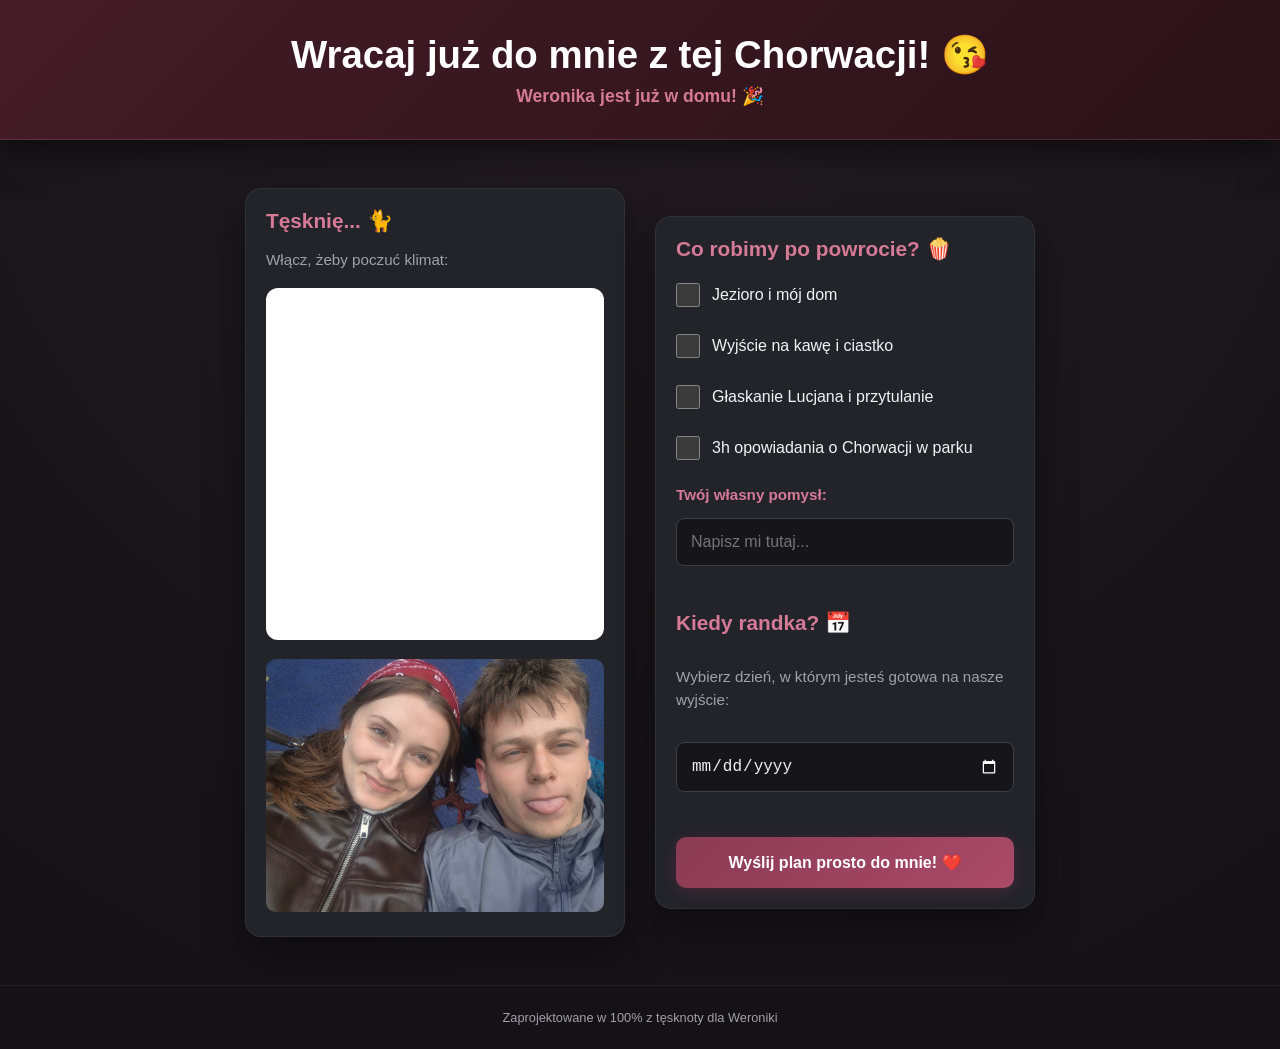
==== commit ff8ec2d5: "drobne poprawki v2" ====
--- a/index.html
+++ b/index.html
@@ -9,7 +9,7 @@
 <body>
 
 <header>
-    <h1>Wracaj już do mnie z tej Chorwacji! ❤️</h1>
+    <h1>Wracaj już do mnie z tej Chorwacji! 😘</h1>
     <div id="countdown">Trwa ładowanie licznika...</div>
 </header>
 
@@ -29,7 +29,7 @@
             
             <div class="checkbox-group">
                 <input type="checkbox" id="opcja1" name="Wybrane plany" value="Jezioro">
-                <label for="opcja1">Jezioro i mój domek</label>
+                <label for="opcja1">Jezioro i mój dom</label>
             </div>
             <div class="checkbox-group">
                 <input type="checkbox" id="opcja2" name="Wybrane plany" value="Kawa i ciastko">
@@ -41,7 +41,7 @@
             </div>
             <div class="checkbox-group">
                 <input type="checkbox" id="opcja4" name="Wybrane plany" value="Opowiadanie o Chorwacji">
-                <label for="opcja4">3h opowiadania o Chorwacji w parku i przytulanie</label>
+                <label for="opcja4">3h opowiadania o Chorwacji w parku</label>
             </div>
             
             <label for="custom" class="form-label">Twój własny pomysł:</label>
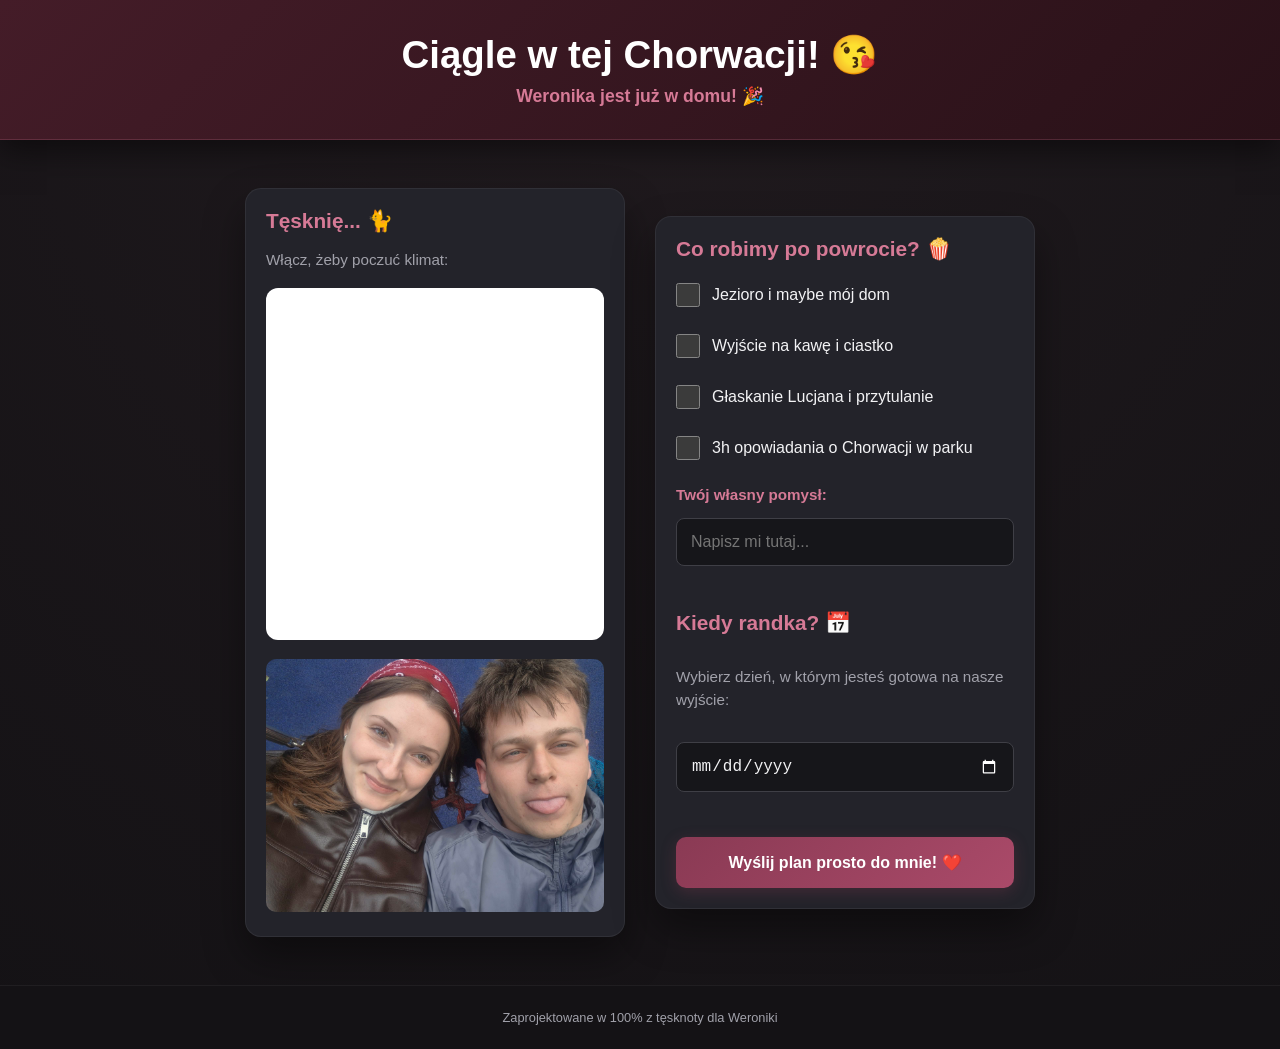
==== commit 80b93284: "zmiana naglowka" ====
--- a/index.html
+++ b/index.html
@@ -9,7 +9,7 @@
 <body>
 
 <header>
-    <h1>Wracaj już do mnie z tej Chorwacji! 😘</h1>
+    <h1>Ciągle w tej Chorwacji! 😘</h1>
     <div id="countdown">Trwa ładowanie licznika...</div>
 </header>
 
@@ -28,19 +28,19 @@
         <form id="randka-form" action="https://formspree.io/f/mgojdwrv" method="POST">
             
             <div class="checkbox-group">
-                <input type="checkbox" id="opcja1" name="Wybrane plany" value="Jezioro">
-                <label for="opcja1">Jezioro i mój dom</label>
+                <input type="checkbox" id="opcja1" name="Wybrane plany" value="Jezioro i mój dom">
+                <label for="opcja1">Jezioro i maybe mój dom</label>
             </div>
             <div class="checkbox-group">
-                <input type="checkbox" id="opcja2" name="Wybrane plany" value="Kawa i ciastko">
+                <input type="checkbox" id="opcja2" name="Wybrane plany" value="Wyjście na kawę i ciastko">
                 <label for="opcja2">Wyjście na kawę i ciastko</label>
             </div>
             <div class="checkbox-group">
-                <input type="checkbox" id="opcja3" name="Wybrane plany" value="Głaskanie Lucka">
+                <input type="checkbox" id="opcja3" name="Wybrane plany" value="Głaskanie Lucjana i przytulanie">
                 <label for="opcja3">Głaskanie Lucjana i przytulanie</label>
             </div>
             <div class="checkbox-group">
-                <input type="checkbox" id="opcja4" name="Wybrane plany" value="Opowiadanie o Chorwacji">
+                <input type="checkbox" id="opcja4" name="Wybrane plany" value="3h opowiadania o Chorwacji w parku">
                 <label for="opcja4">3h opowiadania o Chorwacji w parku</label>
             </div>
             
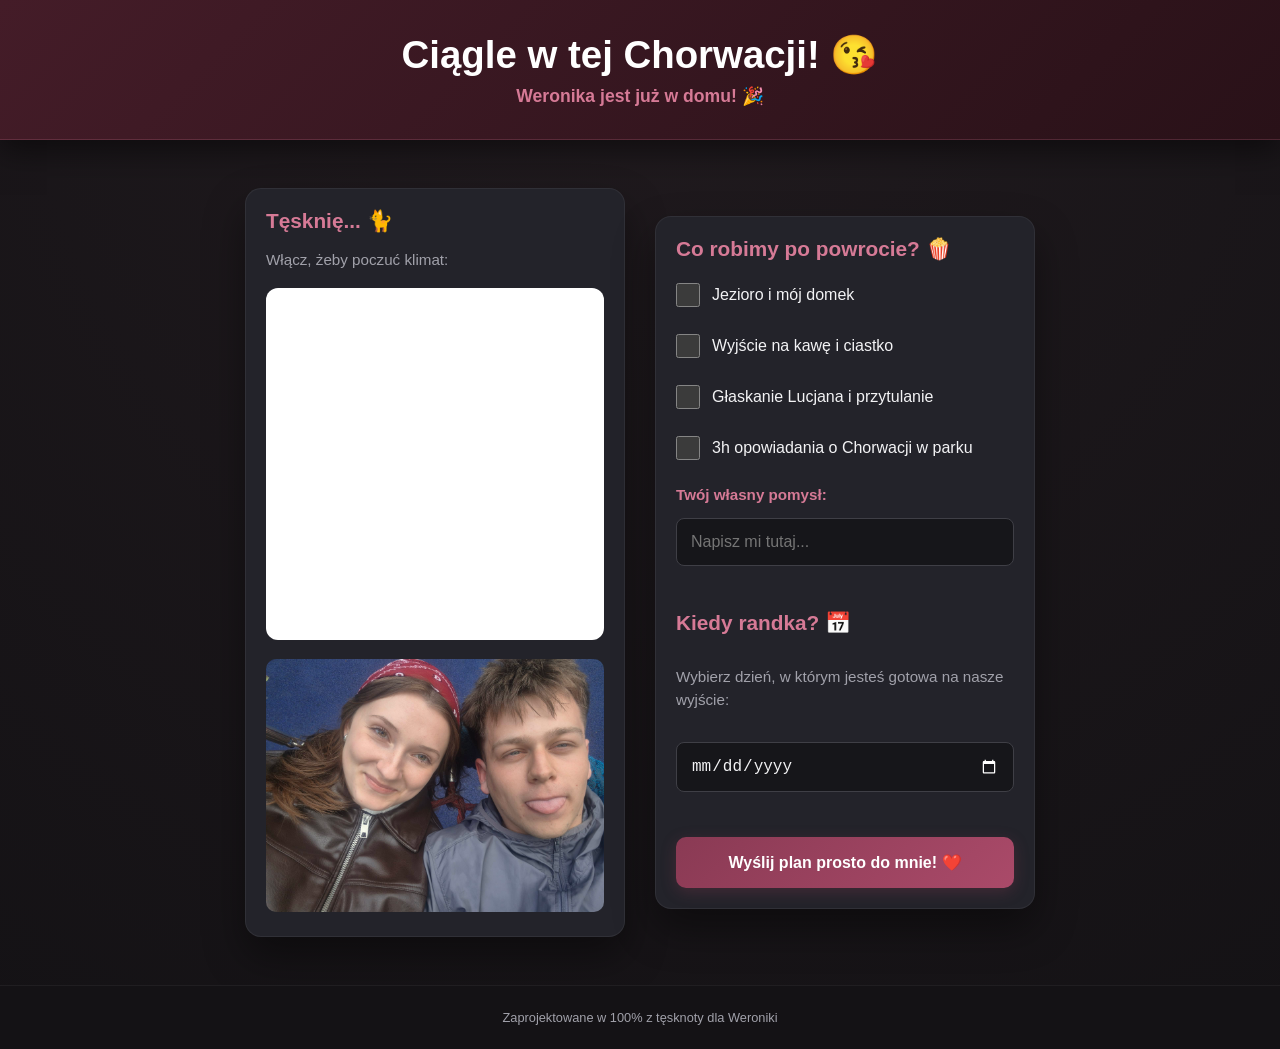
==== commit bc1d9964: "zmiany opcji i backhome" ====
--- a/index.html
+++ b/index.html
@@ -29,7 +29,7 @@
             
             <div class="checkbox-group">
                 <input type="checkbox" id="opcja1" name="Wybrane plany" value="Jezioro i mój dom">
-                <label for="opcja1">Jezioro i maybe mój dom</label>
+                <label for="opcja1">Jezioro i mój domek</label>
             </div>
             <div class="checkbox-group">
                 <input type="checkbox" id="opcja2" name="Wybrane plany" value="Wyjście na kawę i ciastko">
